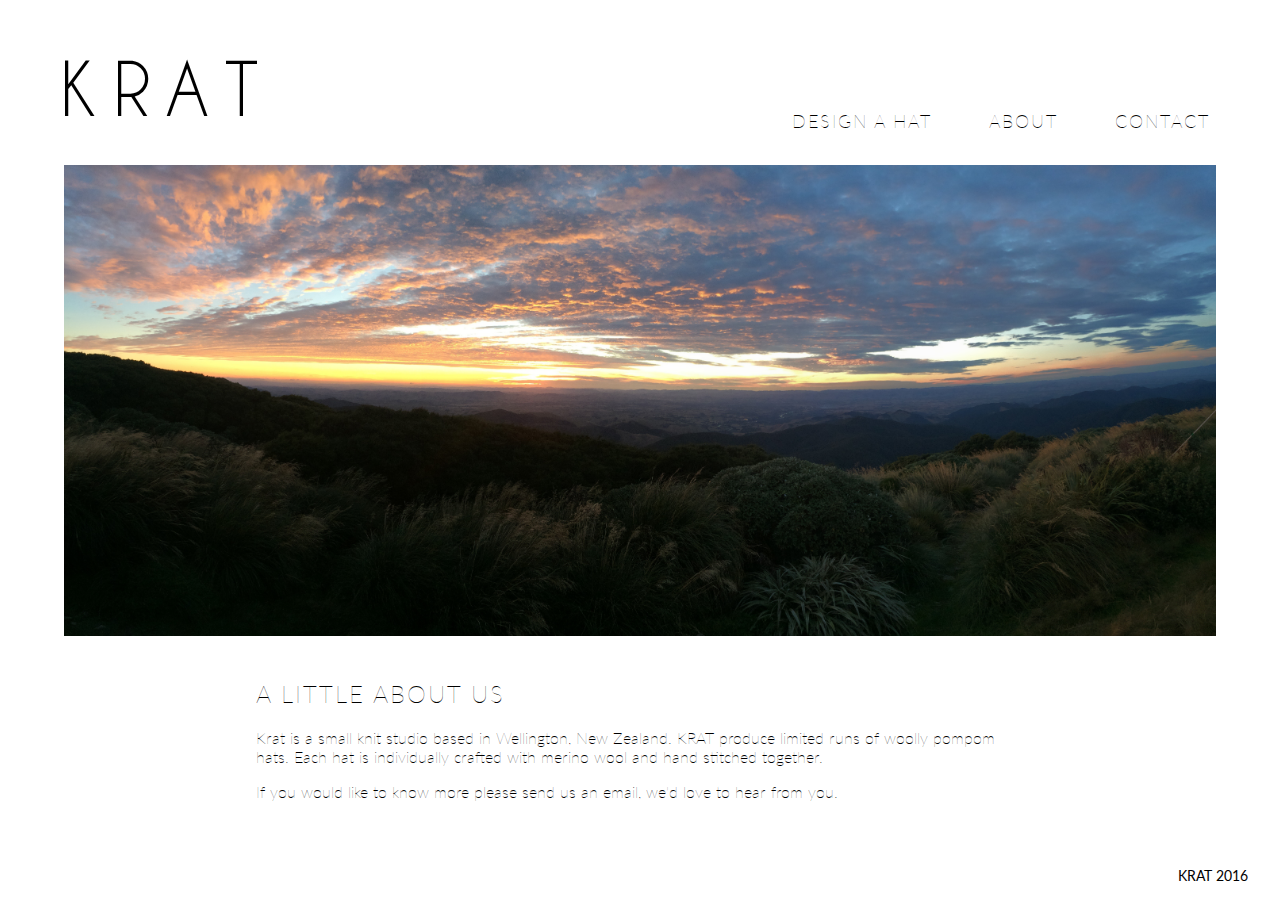
==== about.html @ aed712fd "Add content to about and contact pages, add link to Drawing-App" ====
<!DOCTYPE html>
<html>
<head>
  <title>Krat</title>
  <link type="text/css" rel="stylesheet" href="styles/normalize.css" />
  <link href="styles/krat.css" rel="stylesheet" type="text/css">
  <link href="styles/menu.css" rel="stylesheet" type="text/css">
  <link href="styles/hamburger.css" rel="stylesheet" type="text/css">

  <link href='https://fonts.googleapis.com/css?family=Lato:400' rel='stylesheet' type='text/css'>
</head>

<body>
 
  <nav class="nav">
    <div class="title">
      <h1><a href="index.html">KRAT</a></h1>
    </div>
    <div class="menu">
      <ul>
        <li><a href="../Drawing-App/index.html">Design A Hat</a></li>
        <li><a href="about.html">About</a></li>
        <li><a href="contact.html">Contact</a></li>
      </ul>
    </div>
  </nav>

  <div class="main-box">
    
    <div class="banner">
      <img src="images/02_placeholder.jpeg" alt="about">
    </div>
    
    <div class="textbox">
      <h2>A Little About Us</h2>
      <p>
        Krat is a small knit studio based in Wellington, New Zealand. KRAT produce limited runs of woolly pompom hats. Each hat is individually crafted with merino wool and hand stitched together.
      </p>
      <p>
        If you would like to know more please send us an email, we'd love to hear from you.
      </p>
    </div>

  </div>
  <div class="footer">
    KRAT 2016
  </div>
</body>
</html>

<script src="js/jQuery.js" type="text/javascript"></script>
<script src="js/hatBuilder.js" type="text/javascript"></script>
---- styles/krat.css ----
@font-face {
  font-family: caviar_dreams;
  src: url(../fonts/caviar_dreams/CaviarDreams.ttf);
}

body {
  font-family: 'Lato', sans-serif;
  text-decoration: none;
  color: #000;
  vertical-align: baseline;
  margin: 0;
  padding: 0;
  border: 0;
}

h1 {
  font-family: caviar_dreams;
  font-weight: normal;
  font-size: 70px;
  letter-spacing: 15px;
  text-align: left;
  padding-left: 60px;
}

h2 {
  font-weight: lighter;
  text-transform: uppercase;
  letter-spacing: 2px;
}

h3 {
  font-weight: lighter;
  text-transform: uppercase;
  letter-spacing: 1px;
  padding-top: 1rem;
}

img {
  max-width: 100%;
  height: auto;
}

.banner {
  max-width: 9;
  margin-left: 4rem;
  margin-right: 4rem;
}

.textbox {
  padding-top: 20px;
  max-width: 60%;
  margin-left: 20%;
  margin-right: 20%;
  letter-spacing: 0px;
  font-weight: lighter;
}

.footer {
  margin-top: 50px;
  padding: 1rem 2rem 1rem 5rem;
  font-size: 14px;
  text-align: right;
}
---- styles/menu.css ----
nav {
  width: 100%;
/*   border-bottom: 1px solid #999; */
  height: 105px;
  padding-top: 60px;
  text-transform: uppercase;
}

a {
  text-decoration: none;
  color: #000;
}


.title {
  display: inline-block;
  width: 25%;
  height: 90px;
  position: absolute;
  top: 0px;
  cursor: pointer;
}


.menu {
  width: 75%;
  text-align: right;
  display: block;
  position: relative;
  width: 100%;
  padding-top: 30px;
  margin: 0px;
  letter-spacing: 2px;
}

.menu a {
  display: inline-block;
  margin: 20px 10px 0px 40px;

}

.menu a:hover {
  color: #999;
}

.menu a.active {
  border-bottom: 1px solid;
}

.menu ul {
  display: block;
  width: auto;
  margin: 0 auto;
  overflow: hidden;
  list-style: none;
}

ul {
  display: inline;
  list-style-type: none;
  padding-right: 60px;
  font-size: 18px;
  font-weight: lighter;
}

ul li {
  display: inline-block;
}


.menu li {
  display: inline;
}
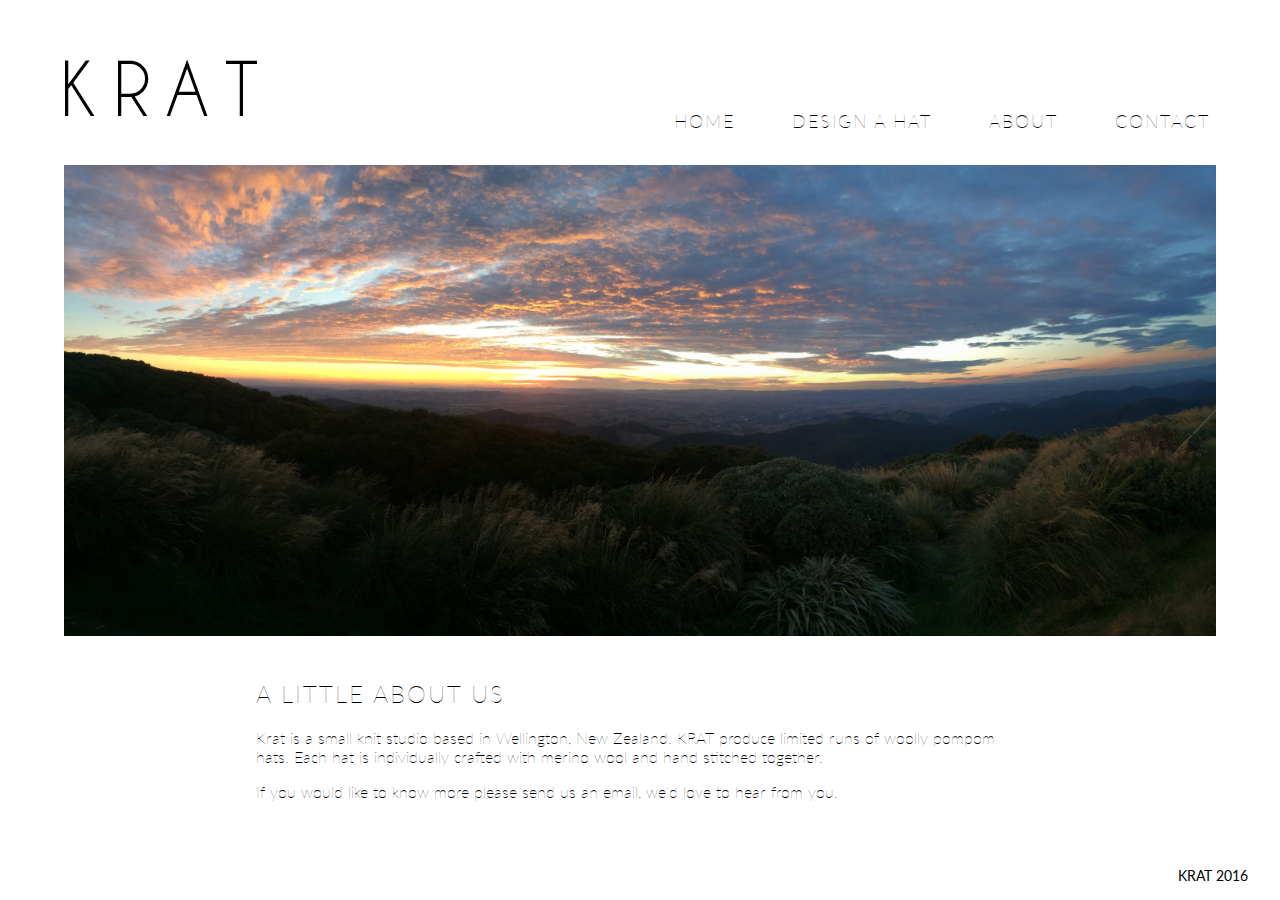
==== commit e8169b8a: "Add clearer links" ====
--- a/about.html
+++ b/about.html
@@ -14,11 +14,12 @@
  
   <nav class="nav">
     <div class="title">
-      <h1><a href="index.html">KRAT</a></h1>
+      <h1>KRAT</h1>
     </div>
     <div class="menu">
       <ul>
-        <li><a href="../Drawing-App/index.html">Design A Hat</a></li>
+        <li><a href="index.html">Home</a></li>
+        <li><a href="hats.html">Design A Hat</a></li>
         <li><a href="about.html">About</a></li>
         <li><a href="contact.html">Contact</a></li>
       </ul>
--- a/styles/krat.css
+++ b/styles/krat.css
@@ -35,6 +35,11 @@
   padding-top: 1rem;
 }
 
+a {
+  color: #F800F6;
+  text-decoration: none;
+}
+
 img {
   max-width: 100%;
   height: auto;
@@ -44,6 +49,7 @@
   max-width: 9;
   margin-left: 4rem;
   margin-right: 4rem;
+  text-align: center;
 }
 
 .textbox {
--- a/styles/menu.css
+++ b/styles/menu.css
@@ -5,12 +5,6 @@
   padding-top: 60px;
   text-transform: uppercase;
 }
-
-a {
-  text-decoration: none;
-  color: #000;
-}
-
 
 .title {
   display: inline-block;
@@ -36,7 +30,8 @@
 .menu a {
   display: inline-block;
   margin: 20px 10px 0px 40px;
-
+  text-decoration: none;
+  color: #000;
 }
 
 .menu a:hover {
